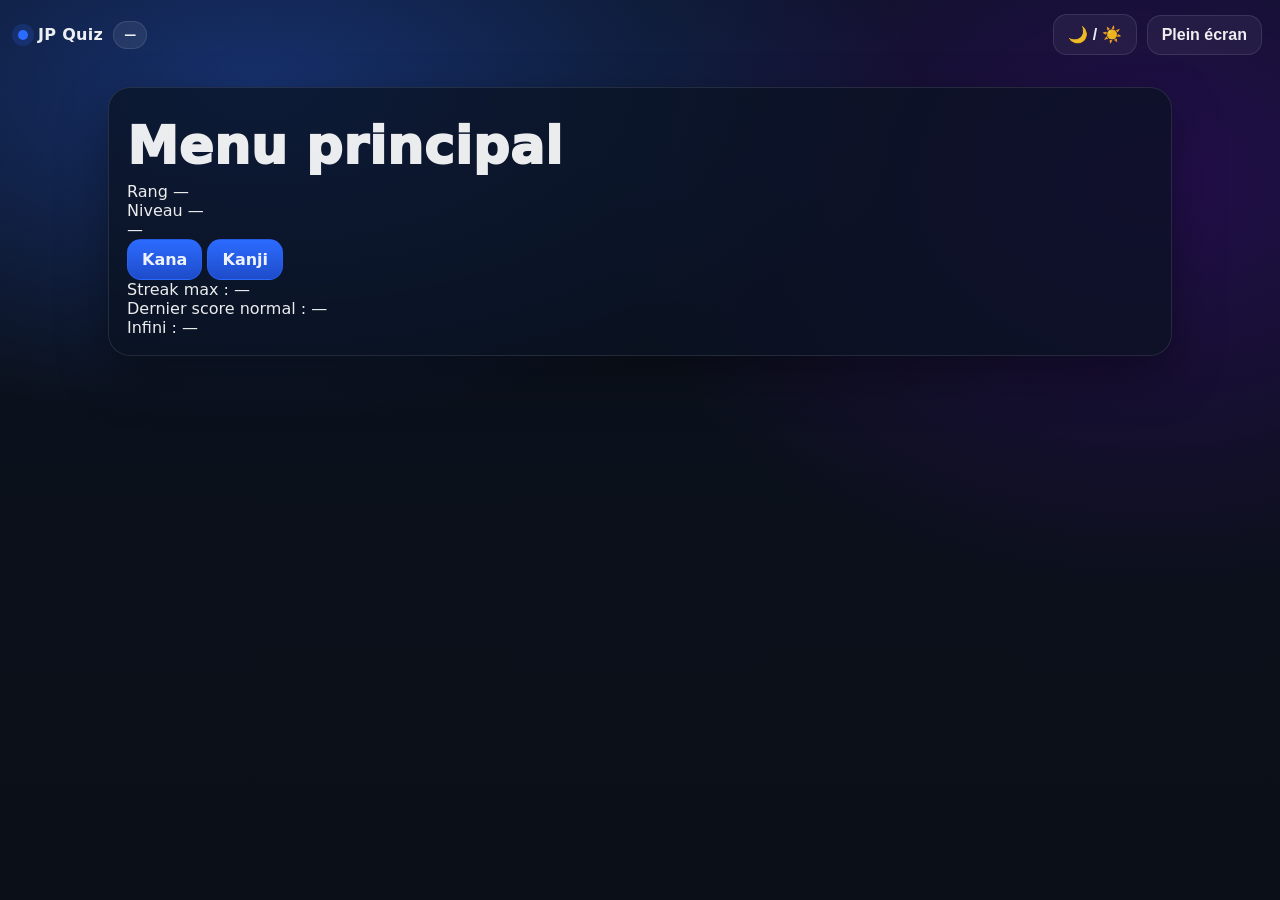
==== index.html @ 4b472050 "Update index.html" ====
<!DOCTYPE html>
<html lang="fr">
<head>

<meta charset="UTF-8">
<meta name="viewport" content="width=device-width, initial-scale=1.0, viewport-fit=cover">

<title>JP Quiz</title>

<link rel="stylesheet" href="./assets/style.css">

</head>

<body>

<header class="topbar">

<div class="brand">
<span class="dot"></span>
<span class="brand-title">JP Quiz</span>
<span id="rankChip" class="chip">—</span>
</div>

<div class="top-actions">
<button id="themeToggle" class="btn secondary">🌙 / ☀️</button>
<button id="fullscreenBtn" class="btn secondary">Plein écran</button>
</div>

</header>


<main class="container">

<section class="card">

<h1 class="title">Menu principal</h1>

<div class="progress-box">

<div id="rankLabel" class="rank-label">Rang —</div>

<div id="levelLabel" class="level-label">Niveau —</div>

<div class="progress-bar">
<div id="xpFill" class="progress-fill"></div>
</div>

<div id="xpText" class="xp-text">—</div>

</div>


<div class="menu-buttons">

<a class="btn primary big" href="./quiz.html?pack=kana">
Kana</a>

<a class="btn primary big" href="./quiz.html?pack=kanji">
Kanji</a>

</div>


<div class="stats">

<div id="bestStreak">Streak max : —</div>

<div id="lastNormal">Dernier score normal : —</div>

<div id="lastInfinite">Infini : —</div>

</div>

</section>

</main>


<script type="module">

import {
loadState,
applyTheme,
requestFullscreenToggle,
getLevelXpCap
} from "./assets/app.js"

import { KANJI } from "./assets/kanji.js"


const themeToggle = document.getElementById("themeToggle")
const fullscreenBtn = document.getElementById("fullscreenBtn")

const rankChip = document.getElementById("rankChip")

const rankLabel = document.getElementById("rankLabel")
const levelLabel = document.getElementById("levelLabel")

const xpFill = document.getElementById("xpFill")
const xpText = document.getElementById("xpText")

const bestStreak = document.getElementById("bestStreak")
const lastNormal = document.getElementById("lastNormal")
const lastInfinite = document.getElementById("lastInfinite")


let app = loadState()

applyTheme(app.ui?.theme ?? "dark")


function refreshUI(){

const progression = app.progression || {}

const rank = progression.currentRank || "E"
const level = progression.level || 1
const xp = progression.levelXp || 0

const cap = getLevelXpCap(rank, level, KANJI)

rankChip.textContent = `Rang ${rank}`

rankLabel.textContent = `Rang actuel : ${rank}`

levelLabel.textContent = `Niveau ${level}`

xpText.textContent = `${xp} / ${cap}`

const percent = cap > 0 ? Math.min(100,(xp/cap)*100) : 0

xpFill.style.width = percent + "%"

bestStreak.textContent =
`Streak max : ${progression.bestStreak ?? 0}`

lastNormal.textContent =
`Dernier score normal : ${app.last?.normalScore ?? "-"}`

lastInfinite.textContent =
`Infini (questions pour 100) : ${app.last?.infiniteQuestionsFor100 ?? "-"}`

}


themeToggle.addEventListener("click",()=>{

const state = loadState()

state.ui = state.ui || {theme:"dark"}

state.ui.theme =
state.ui.theme === "dark" ? "light" : "dark"

localStorage.setItem("jpquiz-state",JSON.stringify(state))

applyTheme(state.ui.theme)

})


fullscreenBtn.addEventListener("click",requestFullscreenToggle)


refreshUI()

</script>

</body>
</html>
---- assets/style.css ----
/* assets/style.css */

html,
body {
  max-width: 100%;
  overflow-x: hidden;
} 

romajiInput?.addEventListener("keydown", (e) => {
  capsIndicator.classList.toggle("on", e.getModifierState && e.getModifierState("CapsLock"));
});

*,
*::before,
*::after {
  box-sizing: border-box;
}
  
:root{
  --bg: #0b1220;
  --bg2: #0b0f17;
  --card: rgba(10, 18, 34, 0.72);
  --card2: rgba(12, 20, 38, 0.72);
  --border: rgba(255,255,255,0.10);
  --text: rgba(255,255,255,0.92);
  --muted: rgba(255,255,255,0.68);

  --primary: #2c6bff;
  --primary2: #1e4cc9;

  --good: #20c997;
  --bad: #ff4d4f;

  --shadow: 0 20px 50px rgba(0,0,0,0.35);
  --radius: 22px;
  --radius2: 14px;
  --font: ui-sans-serif, system-ui, -apple-system, Segoe UI, Roboto, Arial;
}

:root[data-theme="light"]{
  --bg: #edf3ff;
  --bg2:#f7faff;
  --card: rgba(255,255,255,0.80);
  --card2: rgba(255,255,255,0.70);
  --border: rgba(0,0,0,0.10);
  --text: rgba(0,0,0,0.88);
  --muted: rgba(0,0,0,0.62);

  --shadow: 0 18px 40px rgba(0,0,0,0.12);
}

*{ box-sizing:border-box; }
html,body{ height:100%; }
body{
  margin:0;
  font-family: var(--font);
  color: var(--text);
  background:
    radial-gradient(1200px 600px at 20% 10%, rgba(44,107,255,0.35), transparent 55%),
    radial-gradient(900px 700px at 90% 20%, rgba(128,0,255,0.20), transparent 60%),
    linear-gradient(180deg, var(--bg), var(--bg2));
}

/* Top bar */
.topbar{
  display:flex;
  align-items:center;
  justify-content:space-between;
  gap:12px;
  padding: 14px 18px;
}

.brand{
  display:flex;
  align-items:center;
  gap:10px;
}

.dot{
  width:10px; height:10px; border-radius:99px;
  background: var(--primary);
  box-shadow: 0 0 0 6px rgba(44,107,255,0.18);
}

.brand-title{
  font-weight:900;
  letter-spacing:0.3px;
}

.chip{
  font-size:12px;
  font-weight:800;
  padding: 6px 10px;
  border-radius: 999px;
  background: rgba(255,255,255,0.08);
  border: 1px solid var(--border);
}

/* Layout */
.container{
  max-width: 1100px;
  margin: 0 auto;
  padding: 18px;
}

.card{
  border: 1px solid var(--border);
  border-radius: var(--radius);
  background: var(--card);
  box-shadow: var(--shadow);
  padding: 18px;
}

.card.center{
  text-align:center;
  padding: 26px 22px;
}

.title{
  margin: 10px 0 6px;
  font-size: clamp(32px, 4vw, 54px);
  font-weight: 950;
  letter-spacing: 0.5px;
}

.sub{
  margin: 0 auto 16px;
  max-width: 820px;
  color: var(--muted);
  line-height:1.45;
}

.divider{
  height:1px;
  width:100%;
  background: var(--border);
  margin: 18px 0;
}

.grid2{
  display:grid;
  grid-template-columns: 1fr 1fr;
  gap: 14px;
}
@media (max-width: 860px){
  .grid2{ grid-template-columns: 1fr; }
}

/* Panels */
.panel{
  border: 1px solid var(--border);
  border-radius: var(--radius2);
  background: var(--card2);
  padding: 12px;
  text-align:left;
}
.panel-title{
  font-weight: 900;
  margin-bottom: 8px;
}
.panel-body{ color: var(--text); }
.kpi{
  display:flex;
  justify-content:space-between;
  align-items:center;
  padding: 6px 0;
  border-bottom: 1px dashed rgba(255,255,255,0.08);
}
:root[data-theme="light"] .kpi{
  border-bottom: 1px dashed rgba(0,0,0,0.10);
}
.kpi:last-child{ border-bottom:none; }
.kpi span{ color: var(--muted); font-weight:700; }
.kpi strong{ font-weight:950; }

/* Buttons */
.top-actions{
  display:flex;
  align-items:center;
  gap:10px;
  flex-wrap:wrap;
}

.actions{
  display:flex;
  justify-content:center;
  gap:12px;
  flex-wrap:wrap;
  margin-top: 10px;
}

.btn{
  border: 1px solid var(--border);
  background: rgba(255,255,255,0.06);
  color: var(--text);
  padding: 10px 14px;
  border-radius: 14px;
  cursor:pointer;
  font-weight: 900;
  text-decoration:none;
  display:inline-flex;
  align-items:center;
  justify-content:center;
  gap:10px;
  transition: transform .06s ease, background .15s ease, border-color .15s ease;
}

.btn:hover{ transform: translateY(-1px); }
.btn:active{ transform: translateY(0px); }
.btn:disabled{ opacity:.5; cursor:not-allowed; transform:none; }

.btn.primary{
  background: linear-gradient(180deg, var(--primary), var(--primary2));
  border-color: rgba(44,107,255,0.45);
}

.btn.secondary{
  background: rgba(255,255,255,0.05);
}

.btn.qcm-btn{
  width: 100%;
  min-height: 44px;
}

/* Quiz */
.card.quiz{
  padding: 18px;
}

.hud{
  display:flex;
  align-items:center;
  justify-content:space-between;
  gap: 12px;
  padding: 10px 12px;
  border-radius: 18px;
  border: 1px solid var(--border);
  background: rgba(255,255,255,0.05);
}

.hud-left{ display:flex; flex-direction:column; gap:4px; }
.hud-right{ display:flex; gap:10px; flex-wrap:wrap; justify-content:flex-end; }

.hud-score{ font-weight: 950; }
.hud-mini{ color: var(--muted); font-weight:800; font-size: 12px; }

.hud-xp, .hud-streak{
  padding: 7px 10px;
  border-radius: 999px;
  border: 1px solid var(--border);
  background: rgba(255,255,255,0.05);
  font-weight: 900;
  font-size: 12px;
}

.feedback{
  min-height: 24px;
  margin: 12px 0 8px;
  font-weight: 950;
  text-align:center;
}

.feedback.good{ color: var(--good); }
.feedback.bad{ color: var(--bad); }

.prompt{
  font-size: clamp(26px, 4vw, 44px);
  font-weight: 950;
  text-align:center;
  padding: 12px 8px;
  margin: 6px 0 12px;
}

.answer{
  display:flex;
  flex-direction:column;
  gap: 10px;
  align-items:center;
}

.input-row{
  display:flex;
  align-items:center;
  gap: 10px;
  width: min(720px, 96%);
}

input{
  width: 100%;
  padding: 12px 14px;
  border-radius: 14px;
  border: 1px solid var(--border);
  background: rgba(255,255,255,0.05);
  color: var(--text);
  font-weight: 900;
  outline:none;
}

input:focus{
  border-color: rgba(44,107,255,0.55);
  box-shadow: 0 0 0 4px rgba(44,107,255,0.16);
}

.caps{
  display:none;
  padding: 8px 10px;
  border-radius: 12px;
  border: 1px solid var(--border);
  background: rgba(255,255,255,0.05);
  font-weight: 950;
  font-size: 12px;
}
.caps.on{ display:inline-flex; }

.qcm{
  width: min(720px, 96%);
  display:grid;
  grid-template-columns: 1fr;
  gap: 10px;
}

.hint{
  color: var(--muted);
  font-weight: 800;
  font-size: 12px;
  text-align:center;
  margin-top: 2px;
}

.footer{
  margin-top: 14px;
  display:flex;
  justify-content:center;
  gap: 10px;
  flex-wrap:wrap;
}

#romajiInput {
  font-size: 16px;
  line-height: 1.2;
  width: 100%
  min-height: 48px;
}

input,
textarea,
select,
button {
  font-size: 16px;
}

html, body {
  overflow-x: hidden;
}

@media (max-width: 768px) {
  .topbar {
    flex-wrap: wrap;
    gap: 12px;
  }

  .top-actions {
    width: 100%;
    display: flex;
    gap: 10px;
    flex-wrap: wrap;
    justify-content: flex-end;
  }

  .top-actions .btn {
    flex: 1 1 auto;
    min-width: 120px;
  }

  .container {
    width: 100%;
    max-width: 100%;
    padding-left: 12px;
    padding-right: 12px;
  }

  .card {
    width: 100%;
    max-width: 100%;
    margin-left: auto;
    margin-right: auto;
  }
}
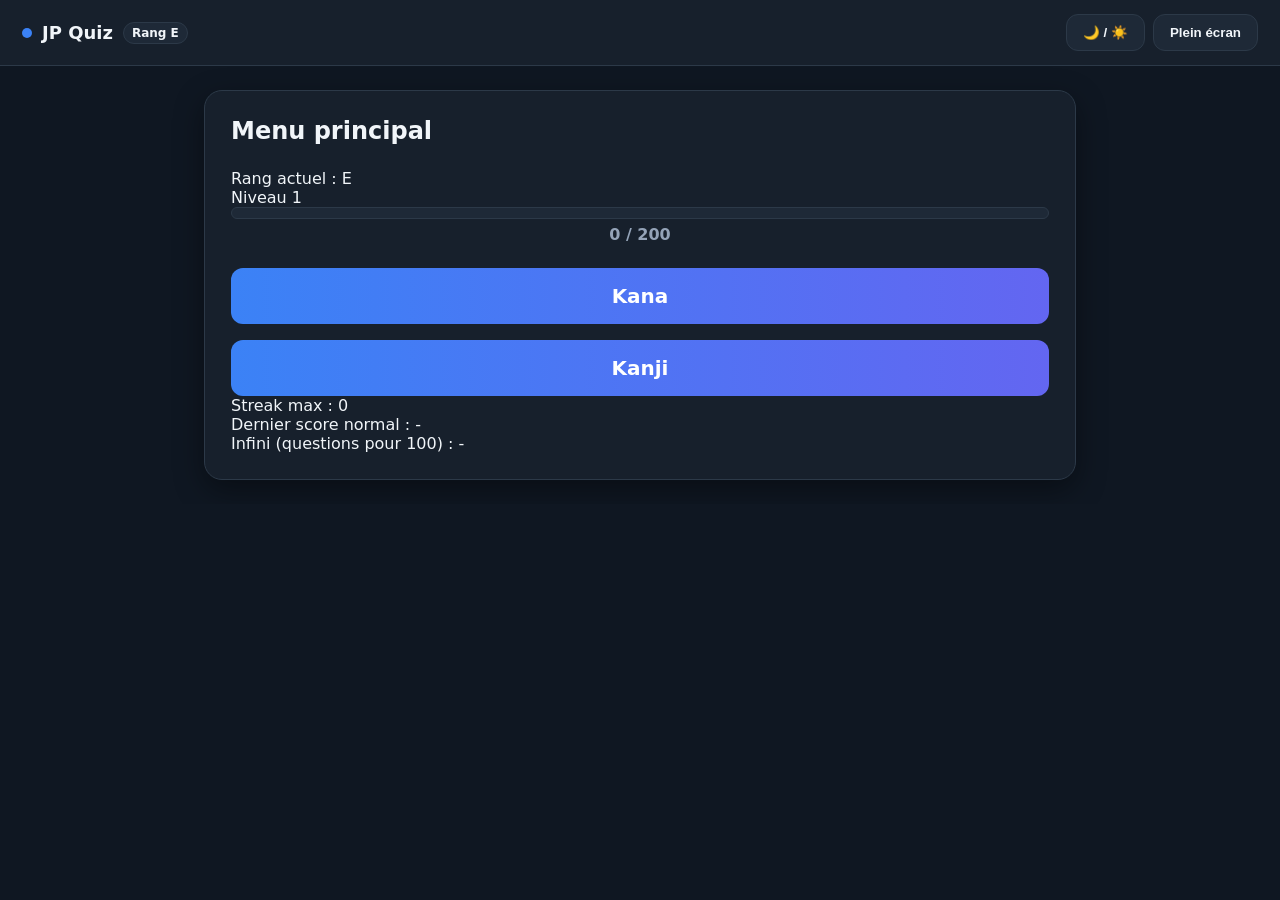
==== commit d343597c: "Update index.html" ====
--- a/index.html
+++ b/index.html
@@ -143,20 +143,13 @@
 }
 
 
-themeToggle.addEventListener("click",()=>{
-
-const state = loadState()
-
-state.ui = state.ui || {theme:"dark"}
-
-state.ui.theme =
-state.ui.theme === "dark" ? "light" : "dark"
-
-localStorage.setItem("jpquiz-state",JSON.stringify(state))
-
-applyTheme(state.ui.theme)
-
-})
+themeToggle?.addEventListener("click",()=>{
+  const state = loadState();
+  state.ui = state.ui || { theme: "dark" };
+  state.ui.theme = state.ui.theme === "dark" ? "light" : "dark";
+  saveState(state);
+  applyTheme(state.ui.theme)
+});
 
 
 fullscreenBtn.addEventListener("click",requestFullscreenToggle)
@@ -168,3 +161,4 @@
 
 </body>
 </html>
+
--- a/assets/style.css
+++ b/assets/style.css
@@ -1,389 +1,462 @@
-/* assets/style.css */
-
-html,
-body {
-  max-width: 100%;
-  overflow-x: hidden;
-} 
-
-romajiInput?.addEventListener("keydown", (e) => {
-  capsIndicator.classList.toggle("on", e.getModifierState && e.getModifierState("CapsLock"));
-});
+/* ===============================
+   RESET
+================================ */
 
 *,
 *::before,
-*::after {
-  box-sizing: border-box;
-}
-  
+*::after{
+box-sizing:border-box;
+margin:0;
+padding:0;
+}
+
+html,body{
+width:100%;
+max-width:100%;
+overflow-x:hidden;
+font-family:system-ui,-apple-system,Segoe UI,Roboto,Arial;
+background:var(--bg);
+color:var(--text);
+}
+
+
+/* ===============================
+   THEMES
+================================ */
+
 :root{
-  --bg: #0b1220;
-  --bg2: #0b0f17;
-  --card: rgba(10, 18, 34, 0.72);
-  --card2: rgba(12, 20, 38, 0.72);
-  --border: rgba(255,255,255,0.10);
-  --text: rgba(255,255,255,0.92);
-  --muted: rgba(255,255,255,0.68);
-
-  --primary: #2c6bff;
-  --primary2: #1e4cc9;
-
-  --good: #20c997;
-  --bad: #ff4d4f;
-
-  --shadow: 0 20px 50px rgba(0,0,0,0.35);
-  --radius: 22px;
-  --radius2: 14px;
-  --font: ui-sans-serif, system-ui, -apple-system, Segoe UI, Roboto, Arial;
+
+--bg:#0f1722;
+--card:#17202c;
+--card2:#1e2937;
+
+--text:#f1f5f9;
+--muted:#94a3b8;
+
+--border:#2c3948;
+
+--primary:#3b82f6;
+--primary2:#6366f1;
+
+--good:#22c55e;
+--bad:#ef4444;
+
+--shadow:0 10px 30px rgba(0,0,0,.4);
+
 }
 
 :root[data-theme="light"]{
-  --bg: #edf3ff;
-  --bg2:#f7faff;
-  --card: rgba(255,255,255,0.80);
-  --card2: rgba(255,255,255,0.70);
-  --border: rgba(0,0,0,0.10);
-  --text: rgba(0,0,0,0.88);
-  --muted: rgba(0,0,0,0.62);
-
-  --shadow: 0 18px 40px rgba(0,0,0,0.12);
-}
-
-*{ box-sizing:border-box; }
-html,body{ height:100%; }
-body{
-  margin:0;
-  font-family: var(--font);
-  color: var(--text);
-  background:
-    radial-gradient(1200px 600px at 20% 10%, rgba(44,107,255,0.35), transparent 55%),
-    radial-gradient(900px 700px at 90% 20%, rgba(128,0,255,0.20), transparent 60%),
-    linear-gradient(180deg, var(--bg), var(--bg2));
-}
-
-/* Top bar */
+
+--bg:#f5f7fb;
+--card:#ffffff;
+--card2:#f3f4f6;
+
+--text:#0f172a;
+--muted:#64748b;
+
+--border:#e2e8f0;
+
+--primary:#2563eb;
+--primary2:#6366f1;
+
+--shadow:0 8px 20px rgba(0,0,0,.08);
+
+}
+
+
+/* ===============================
+   LAYOUT
+================================ */
+
+.container{
+max-width:920px;
+margin:auto;
+padding:24px;
+}
+
+.card{
+background:var(--card);
+border:1px solid var(--border);
+border-radius:18px;
+box-shadow:var(--shadow);
+padding:26px;
+}
+
+
+/* ===============================
+   TOPBAR
+================================ */
+
 .topbar{
-  display:flex;
-  align-items:center;
-  justify-content:space-between;
-  gap:12px;
-  padding: 14px 18px;
+
+display:flex;
+justify-content:space-between;
+align-items:center;
+
+padding:14px 22px;
+
+border-bottom:1px solid var(--border);
+
+background:var(--card);
 }
 
 .brand{
-  display:flex;
-  align-items:center;
-  gap:10px;
+display:flex;
+align-items:center;
+gap:10px;
+font-weight:900;
+font-size:18px;
 }
 
 .dot{
-  width:10px; height:10px; border-radius:99px;
-  background: var(--primary);
-  box-shadow: 0 0 0 6px rgba(44,107,255,0.18);
+width:10px;
+height:10px;
+border-radius:50%;
+background:var(--primary);
 }
 
 .brand-title{
-  font-weight:900;
-  letter-spacing:0.3px;
+font-weight:900;
 }
 
 .chip{
-  font-size:12px;
-  font-weight:800;
-  padding: 6px 10px;
-  border-radius: 999px;
-  background: rgba(255,255,255,0.08);
-  border: 1px solid var(--border);
-}
-
-/* Layout */
+
+font-size:12px;
+font-weight:800;
+
+padding:3px 8px;
+
+border-radius:999px;
+
+background:var(--card2);
+border:1px solid var(--border);
+
+}
+
+.top-actions{
+display:flex;
+gap:8px;
+flex-wrap:wrap;
+}
+
+
+/* ===============================
+   BUTTONS
+================================ */
+
+.btn{
+
+border-radius:12px;
+padding:10px 16px;
+
+border:1px solid var(--border);
+
+cursor:pointer;
+
+font-weight:700;
+
+display:inline-flex;
+align-items:center;
+justify-content:center;
+
+text-decoration:none;
+
+transition:.15s;
+
+}
+
+.btn:hover{
+transform:translateY(-1px);
+}
+
+.btn.primary{
+
+background:linear-gradient(90deg,var(--primary),var(--primary2));
+color:white;
+border:none;
+
+}
+
+.btn.secondary{
+
+background:var(--card2);
+color:var(--text);
+
+}
+
+.btn.big{
+
+font-size:20px;
+padding:16px 24px;
+
+}
+
+
+/* ===============================
+   QUIZ
+================================ */
+
+.prompt{
+
+font-size:54px;
+font-weight:900;
+
+text-align:center;
+
+margin:30px 0;
+
+}
+
+.hint{
+
+text-align:center;
+color:var(--muted);
+
+margin-top:6px;
+
+}
+
+
+/* ===============================
+   INPUT
+================================ */
+
+.input-row{
+
+display:flex;
+justify-content:center;
+align-items:center;
+gap:10px;
+
+margin-top:16px;
+
+}
+
+input{
+
+font-size:16px; /* important pour iPhone */
+
+border-radius:10px;
+
+border:1px solid var(--border);
+
+padding:12px 14px;
+
+background:var(--card2);
+
+color:var(--text);
+
+outline:none;
+
+min-width:220px;
+
+}
+
+#romajiInput{
+
+font-size:16px;
+min-height:48px;
+
+}
+
+
+/* ===============================
+   CAPS INDICATOR
+================================ */
+
+.caps{
+
+font-size:12px;
+font-weight:900;
+
+color:var(--muted);
+
+opacity:.3;
+
+}
+
+.caps.on{
+opacity:1;
+color:var(--bad);
+}
+
+
+/* ===============================
+   QCM
+================================ */
+
+.qcm{
+
+display:grid;
+
+grid-template-columns:repeat(auto-fit,minmax(120px,1fr));
+
+gap:10px;
+
+margin-top:20px;
+
+}
+
+.qcm-btn{
+
+padding:14px;
+font-size:16px;
+
+}
+
+
+/* ===============================
+   FEEDBACK
+================================ */
+
+.feedback{
+
+text-align:center;
+font-weight:900;
+
+margin-top:14px;
+min-height:24px;
+
+}
+
+.feedback.good{
+color:var(--good);
+}
+
+.feedback.bad{
+color:var(--bad);
+}
+
+
+/* ===============================
+   HUD
+================================ */
+
+.hud{
+
+display:flex;
+justify-content:space-between;
+align-items:center;
+
+margin-bottom:10px;
+
+font-weight:700;
+
+}
+
+.hud-mini{
+
+font-size:12px;
+color:var(--muted);
+
+}
+
+.hud-xp{
+color:var(--primary);
+}
+
+.hud-streak{
+color:orange;
+}
+
+
+/* ===============================
+   PROGRESS BAR
+================================ */
+
+.progress-box{
+
+margin:24px 0;
+
+}
+
+.progress-bar{
+
+height:12px;
+
+border-radius:999px;
+
+background:var(--card2);
+
+border:1px solid var(--border);
+
+overflow:hidden;
+
+}
+
+.progress-fill{
+
+height:100%;
+
+width:0%;
+
+background:linear-gradient(90deg,var(--primary),var(--primary2));
+
+transition:.25s;
+
+}
+
+.xp-text{
+
+margin-top:6px;
+text-align:center;
+
+font-weight:700;
+
+color:var(--muted);
+
+}
+
+
+/* ===============================
+   MENU
+================================ */
+
+.menu-buttons{
+
+display:flex;
+flex-direction:column;
+
+gap:16px;
+
+margin-top:24px;
+
+}
+
+
+/* ===============================
+   FOOTER
+================================ */
+
+.footer{
+
+display:flex;
+justify-content:center;
+gap:10px;
+
+margin-top:20px;
+
+flex-wrap:wrap;
+
+}
+
+
+/* ===============================
+   MOBILE
+================================ */
+
+@media (max-width:768px){
+
 .container{
-  max-width: 1100px;
-  margin: 0 auto;
-  padding: 18px;
+padding:16px;
+}
+
+.prompt{
+font-size:42px;
 }
 
 .card{
-  border: 1px solid var(--border);
-  border-radius: var(--radius);
-  background: var(--card);
-  box-shadow: var(--shadow);
-  padding: 18px;
-}
-
-.card.center{
-  text-align:center;
-  padding: 26px 22px;
-}
-
-.title{
-  margin: 10px 0 6px;
-  font-size: clamp(32px, 4vw, 54px);
-  font-weight: 950;
-  letter-spacing: 0.5px;
-}
-
-.sub{
-  margin: 0 auto 16px;
-  max-width: 820px;
-  color: var(--muted);
-  line-height:1.45;
-}
-
-.divider{
-  height:1px;
-  width:100%;
-  background: var(--border);
-  margin: 18px 0;
-}
-
-.grid2{
-  display:grid;
-  grid-template-columns: 1fr 1fr;
-  gap: 14px;
-}
-@media (max-width: 860px){
-  .grid2{ grid-template-columns: 1fr; }
-}
-
-/* Panels */
-.panel{
-  border: 1px solid var(--border);
-  border-radius: var(--radius2);
-  background: var(--card2);
-  padding: 12px;
-  text-align:left;
-}
-.panel-title{
-  font-weight: 900;
-  margin-bottom: 8px;
-}
-.panel-body{ color: var(--text); }
-.kpi{
-  display:flex;
-  justify-content:space-between;
-  align-items:center;
-  padding: 6px 0;
-  border-bottom: 1px dashed rgba(255,255,255,0.08);
-}
-:root[data-theme="light"] .kpi{
-  border-bottom: 1px dashed rgba(0,0,0,0.10);
-}
-.kpi:last-child{ border-bottom:none; }
-.kpi span{ color: var(--muted); font-weight:700; }
-.kpi strong{ font-weight:950; }
-
-/* Buttons */
-.top-actions{
-  display:flex;
-  align-items:center;
-  gap:10px;
-  flex-wrap:wrap;
-}
-
-.actions{
-  display:flex;
-  justify-content:center;
-  gap:12px;
-  flex-wrap:wrap;
-  margin-top: 10px;
-}
-
-.btn{
-  border: 1px solid var(--border);
-  background: rgba(255,255,255,0.06);
-  color: var(--text);
-  padding: 10px 14px;
-  border-radius: 14px;
-  cursor:pointer;
-  font-weight: 900;
-  text-decoration:none;
-  display:inline-flex;
-  align-items:center;
-  justify-content:center;
-  gap:10px;
-  transition: transform .06s ease, background .15s ease, border-color .15s ease;
-}
-
-.btn:hover{ transform: translateY(-1px); }
-.btn:active{ transform: translateY(0px); }
-.btn:disabled{ opacity:.5; cursor:not-allowed; transform:none; }
-
-.btn.primary{
-  background: linear-gradient(180deg, var(--primary), var(--primary2));
-  border-color: rgba(44,107,255,0.45);
-}
-
-.btn.secondary{
-  background: rgba(255,255,255,0.05);
-}
-
-.btn.qcm-btn{
-  width: 100%;
-  min-height: 44px;
-}
-
-/* Quiz */
-.card.quiz{
-  padding: 18px;
-}
-
-.hud{
-  display:flex;
-  align-items:center;
-  justify-content:space-between;
-  gap: 12px;
-  padding: 10px 12px;
-  border-radius: 18px;
-  border: 1px solid var(--border);
-  background: rgba(255,255,255,0.05);
-}
-
-.hud-left{ display:flex; flex-direction:column; gap:4px; }
-.hud-right{ display:flex; gap:10px; flex-wrap:wrap; justify-content:flex-end; }
-
-.hud-score{ font-weight: 950; }
-.hud-mini{ color: var(--muted); font-weight:800; font-size: 12px; }
-
-.hud-xp, .hud-streak{
-  padding: 7px 10px;
-  border-radius: 999px;
-  border: 1px solid var(--border);
-  background: rgba(255,255,255,0.05);
-  font-weight: 900;
-  font-size: 12px;
-}
-
-.feedback{
-  min-height: 24px;
-  margin: 12px 0 8px;
-  font-weight: 950;
-  text-align:center;
-}
-
-.feedback.good{ color: var(--good); }
-.feedback.bad{ color: var(--bad); }
-
-.prompt{
-  font-size: clamp(26px, 4vw, 44px);
-  font-weight: 950;
-  text-align:center;
-  padding: 12px 8px;
-  margin: 6px 0 12px;
-}
-
-.answer{
-  display:flex;
-  flex-direction:column;
-  gap: 10px;
-  align-items:center;
-}
-
-.input-row{
-  display:flex;
-  align-items:center;
-  gap: 10px;
-  width: min(720px, 96%);
-}
-
-input{
-  width: 100%;
-  padding: 12px 14px;
-  border-radius: 14px;
-  border: 1px solid var(--border);
-  background: rgba(255,255,255,0.05);
-  color: var(--text);
-  font-weight: 900;
-  outline:none;
-}
-
-input:focus{
-  border-color: rgba(44,107,255,0.55);
-  box-shadow: 0 0 0 4px rgba(44,107,255,0.16);
-}
-
-.caps{
-  display:none;
-  padding: 8px 10px;
-  border-radius: 12px;
-  border: 1px solid var(--border);
-  background: rgba(255,255,255,0.05);
-  font-weight: 950;
-  font-size: 12px;
-}
-.caps.on{ display:inline-flex; }
-
-.qcm{
-  width: min(720px, 96%);
-  display:grid;
-  grid-template-columns: 1fr;
-  gap: 10px;
-}
-
-.hint{
-  color: var(--muted);
-  font-weight: 800;
-  font-size: 12px;
-  text-align:center;
-  margin-top: 2px;
-}
-
-.footer{
-  margin-top: 14px;
-  display:flex;
-  justify-content:center;
-  gap: 10px;
-  flex-wrap:wrap;
-}
-
-#romajiInput {
-  font-size: 16px;
-  line-height: 1.2;
-  width: 100%
-  min-height: 48px;
-}
-
-input,
-textarea,
-select,
-button {
-  font-size: 16px;
-}
-
-html, body {
-  overflow-x: hidden;
-}
-
-@media (max-width: 768px) {
-  .topbar {
-    flex-wrap: wrap;
-    gap: 12px;
-  }
-
-  .top-actions {
-    width: 100%;
-    display: flex;
-    gap: 10px;
-    flex-wrap: wrap;
-    justify-content: flex-end;
-  }
-
-  .top-actions .btn {
-    flex: 1 1 auto;
-    min-width: 120px;
-  }
-
-  .container {
-    width: 100%;
-    max-width: 100%;
-    padding-left: 12px;
-    padding-right: 12px;
-  }
-
-  .card {
-    width: 100%;
-    max-width: 100%;
-    margin-left: auto;
-    margin-right: auto;
-  }
-}
+padding:20px;
+}
+
+}
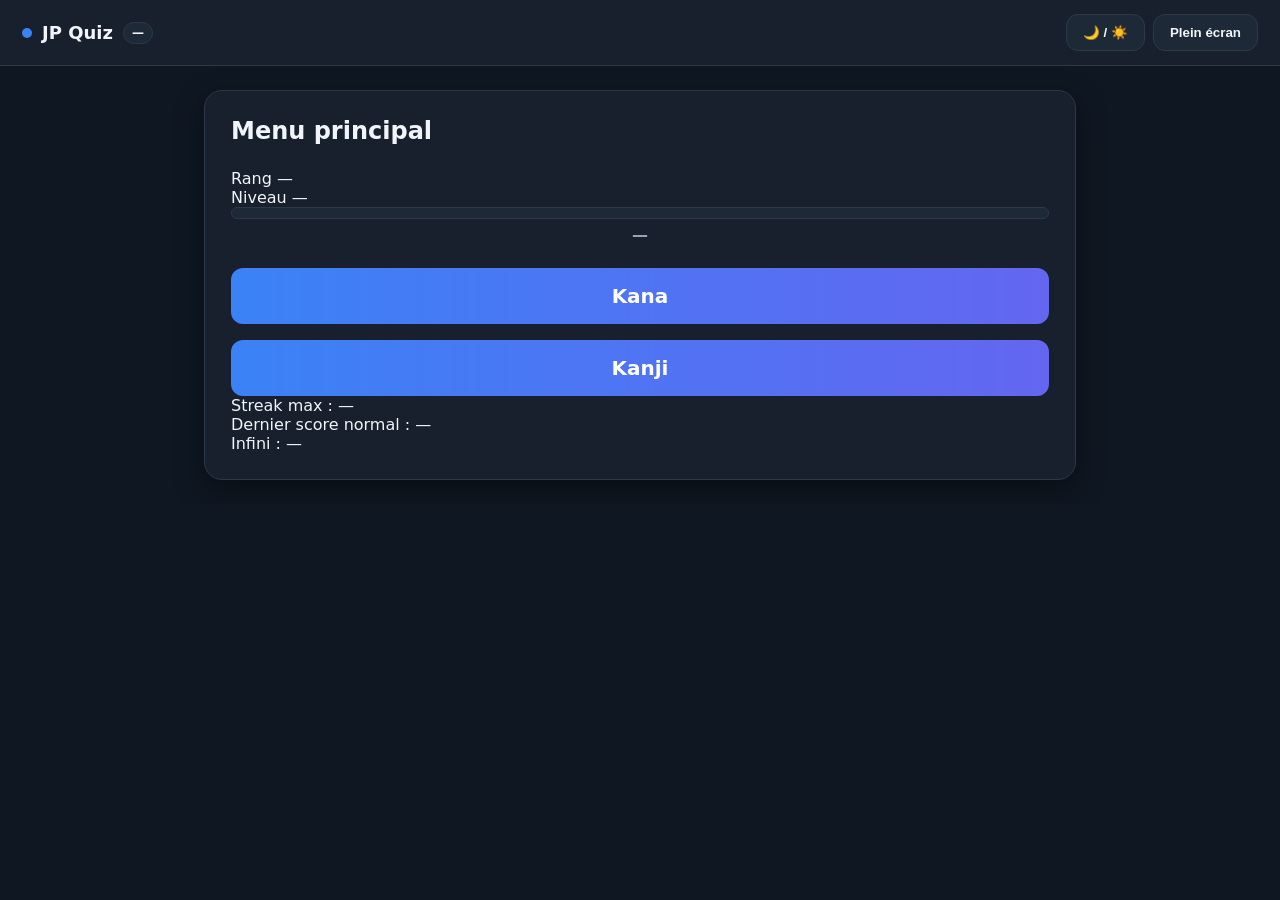
==== commit e4c2df11: "Update index.html" ====
--- a/index.html
+++ b/index.html
@@ -87,6 +87,13 @@
 
 import { KANJI } from "./assets/kanji.js"
 
+  import {
+    loadState,
+    saveState,
+    applyTheme,
+    requestFullscreenToggle,
+    getLevelXpCap
+  } from "./assets/app.js";
 
 const themeToggle = document.getElementById("themeToggle")
 const fullscreenBtn = document.getElementById("fullscreenBtn")
@@ -145,10 +152,14 @@
 
 themeToggle?.addEventListener("click",()=>{
   const state = loadState();
+  
   state.ui = state.ui || { theme: "dark" };
   state.ui.theme = state.ui.theme === "dark" ? "light" : "dark";
+  
   saveState(state);
-  applyTheme(state.ui.theme)
+  applyTheme(state.ui.theme);
+
+  app = state;
 });
 
 
@@ -162,3 +173,4 @@
 </body>
 </html>
 
+
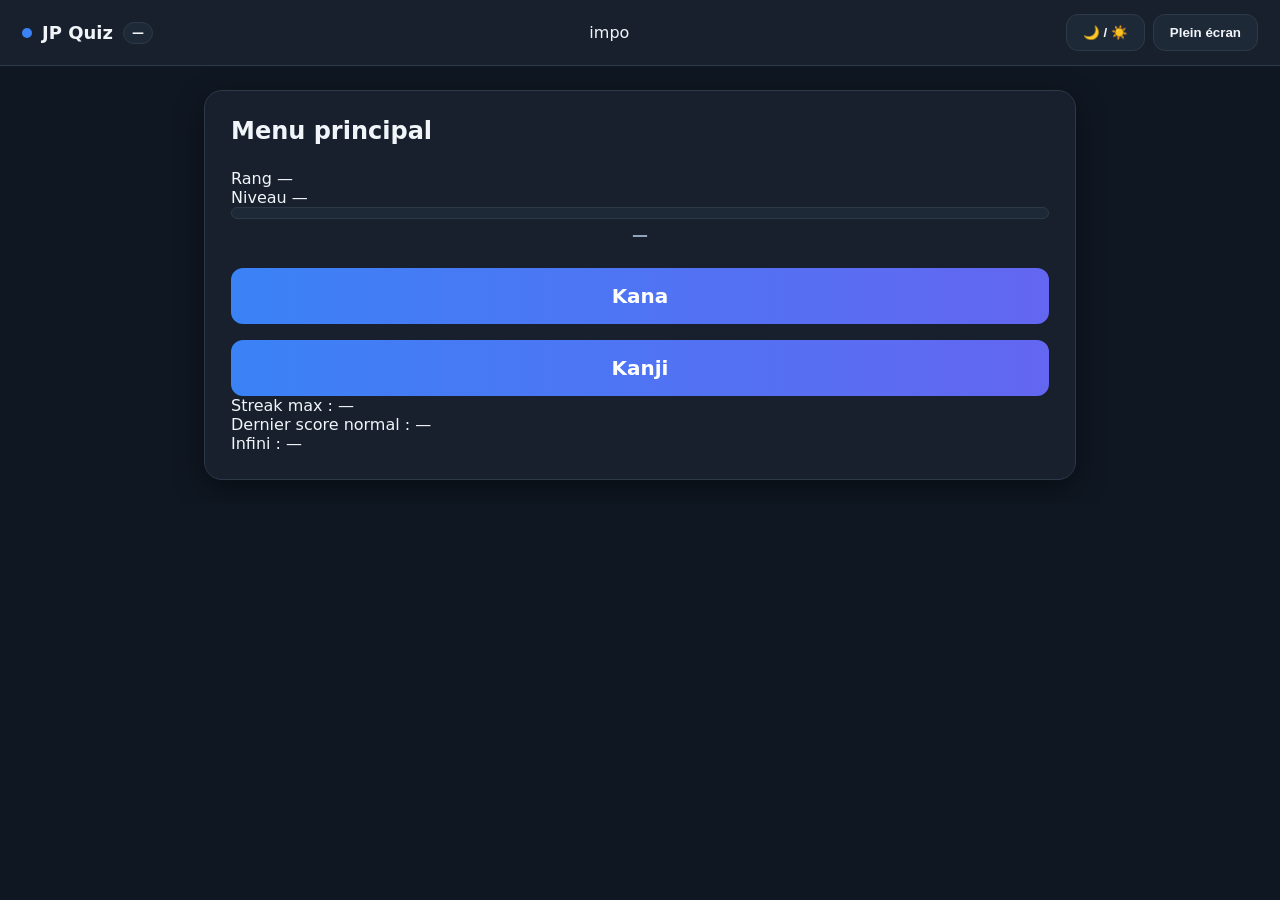
==== commit 43122c20: "Update index.html" ====
--- a/index.html
+++ b/index.html
@@ -20,7 +20,7 @@
 <span class="brand-title">JP Quiz</span>
 <span id="rankChip" class="chip">—</span>
 </div>
-
+impo
 <div class="top-actions">
 <button id="themeToggle" class="btn secondary">🌙 / ☀️</button>
 <button id="fullscreenBtn" class="btn secondary">Plein écran</button>
@@ -95,6 +95,23 @@
     getLevelXpCap
   } from "./assets/app.js";
 
+const themeToggle = document.getElementById("themeToggle");
+
+  let app = loadstate();
+  applyTheme(app.ui?.theme ?? "dark");
+
+themeToggle?.addEventListener("click", () => {
+  const state = loadState();
+  state.ui = state.ui || { theme: "dark" };
+  state.ui.theme =
+    state.ui.theme === "dark"
+      ? "light"
+      : "dark";
+  saveState(state);
+  applyTheme(state.ui.theme);
+  app = state;
+});
+  
 const themeToggle = document.getElementById("themeToggle")
 const fullscreenBtn = document.getElementById("fullscreenBtn")
 
@@ -150,12 +167,12 @@
 }
 
 
-themeToggle?.addEventListener("click",()=>{
+themeToggle?.addEventListener("click", () => {
   const state = loadState();
-  
+
   state.ui = state.ui || { theme: "dark" };
   state.ui.theme = state.ui.theme === "dark" ? "light" : "dark";
-  
+
   saveState(state);
   applyTheme(state.ui.theme);
 
@@ -174,3 +191,5 @@
 </html>
 
 
+
+
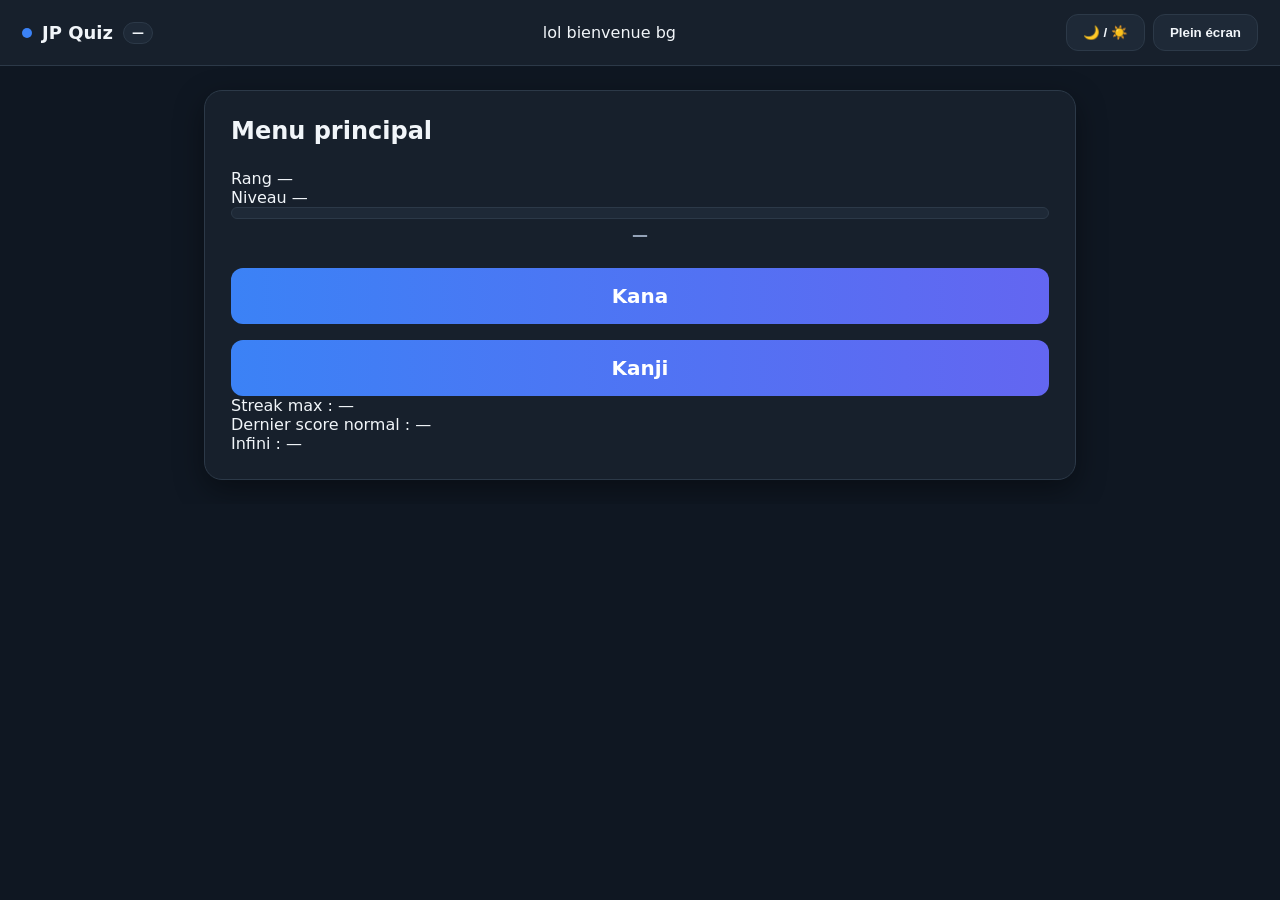
==== commit b08eedf1: "Update index.html" ====
--- a/index.html
+++ b/index.html
@@ -20,7 +20,7 @@
 <span class="brand-title">JP Quiz</span>
 <span id="rankChip" class="chip">—</span>
 </div>
-impo
+lol bienvenue bg
 <div class="top-actions">
 <button id="themeToggle" class="btn secondary">🌙 / ☀️</button>
 <button id="fullscreenBtn" class="btn secondary">Plein écran</button>
@@ -193,3 +193,4 @@
 
 
 
+
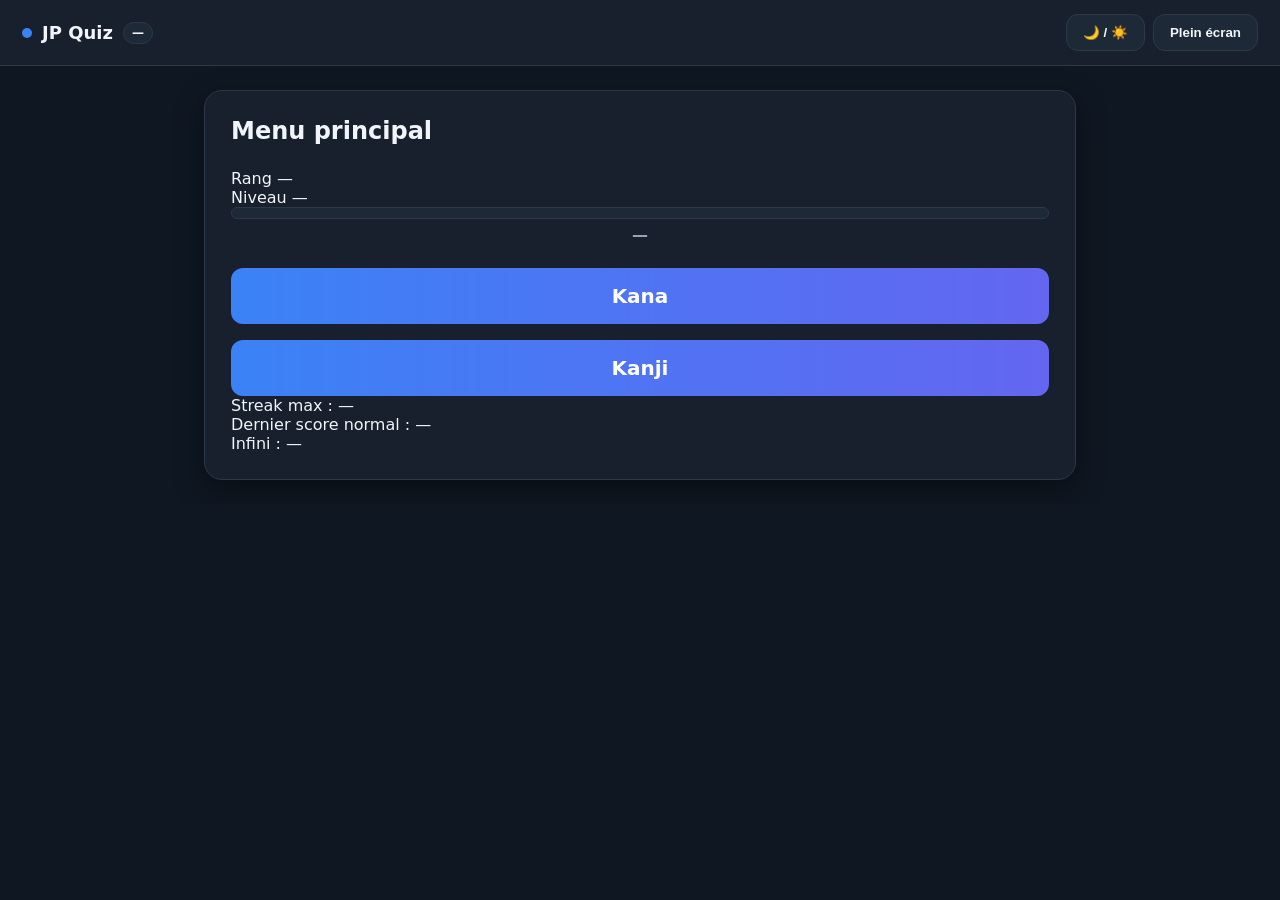
==== commit 8ec08d03: "Update index.html" ====
--- a/index.html
+++ b/index.html
@@ -20,7 +20,6 @@
 <span class="brand-title">JP Quiz</span>
 <span id="rankChip" class="chip">—</span>
 </div>
-lol bienvenue bg
 <div class="top-actions">
 <button id="themeToggle" class="btn secondary">🌙 / ☀️</button>
 <button id="fullscreenBtn" class="btn secondary">Plein écran</button>
@@ -194,3 +193,4 @@
 
 
 
+
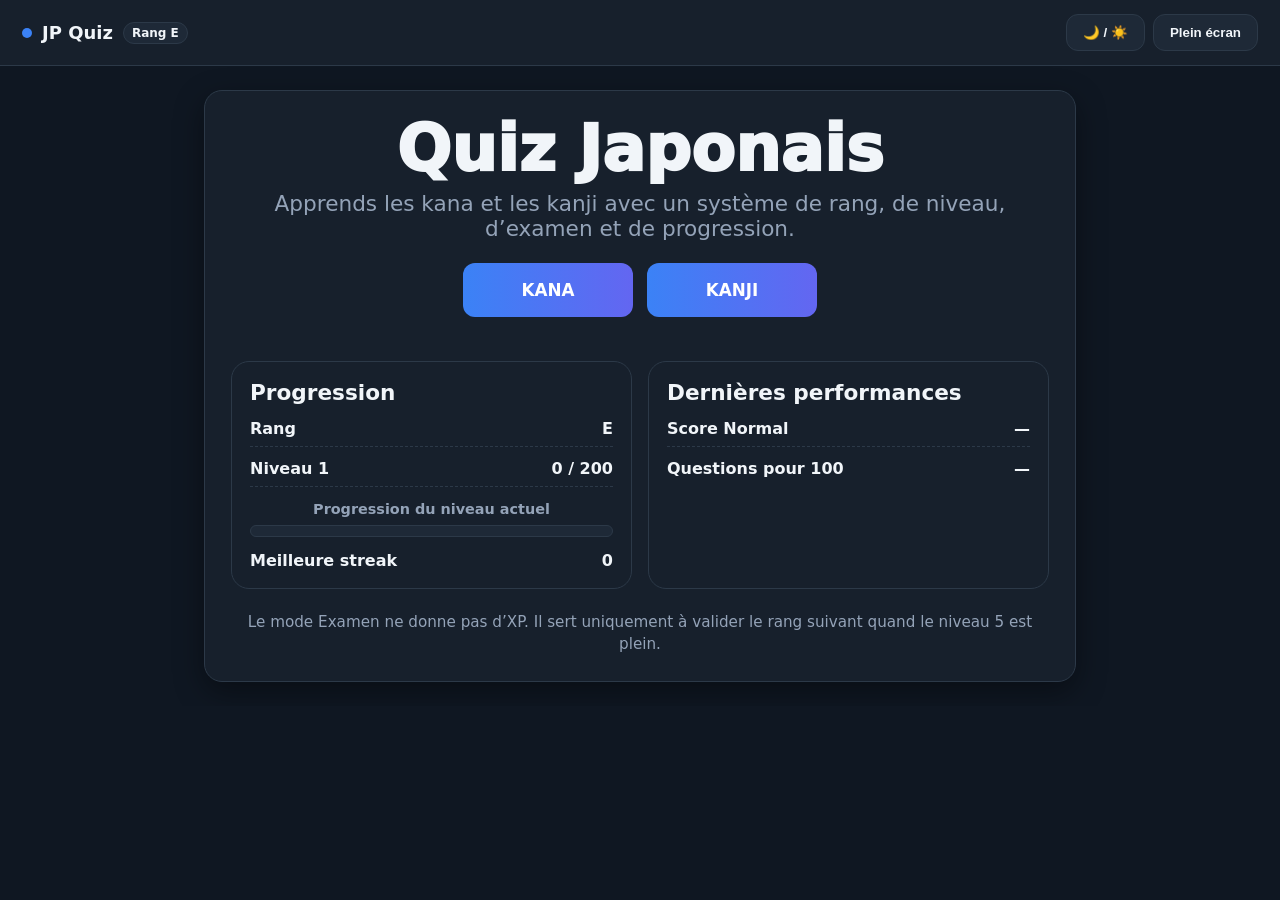
==== commit f62d4c24: "Update index.html" ====
--- a/index.html
+++ b/index.html
@@ -1,196 +1,350 @@
 <!DOCTYPE html>
 <html lang="fr">
 <head>
-
-<meta charset="UTF-8">
-<meta name="viewport" content="width=device-width, initial-scale=1.0, viewport-fit=cover">
-
-<title>JP Quiz</title>
-
-<link rel="stylesheet" href="./assets/style.css">
-
+  <meta charset="UTF-8" />
+  <meta name="viewport" content="width=device-width, initial-scale=1.0, viewport-fit=cover" />
+  <title>JP Quiz</title>
+  <link rel="stylesheet" href="./assets/style.css" />
+  <style>
+    .home-card {
+      display: flex;
+      flex-direction: column;
+      gap: 22px;
+    }
+
+    .home-hero {
+      text-align: center;
+      display: flex;
+      flex-direction: column;
+      gap: 10px;
+    }
+
+    .home-hero .title {
+      font-size: clamp(2.2rem, 5vw, 4rem);
+      font-weight: 1000;
+      line-height: 1;
+    }
+
+    .home-hero .sub {
+      color: var(--muted);
+      font-size: clamp(1rem, 2.2vw, 1.35rem);
+    }
+
+    .home-actions {
+      display: flex;
+      justify-content: center;
+      gap: 14px;
+      flex-wrap: wrap;
+    }
+
+    .home-actions .btn {
+      min-width: 170px;
+      min-height: 54px;
+      font-size: 1.05rem;
+    }
+
+    .grid2 {
+      display: grid;
+      grid-template-columns: 1fr 1fr;
+      gap: 16px;
+    }
+
+    .panel {
+      background: var(--card);
+      border: 1px solid var(--border);
+      border-radius: 18px;
+      padding: 18px;
+    }
+
+    .panel-title {
+      font-size: 1.35rem;
+      font-weight: 900;
+      margin-bottom: 14px;
+    }
+
+    .panel-body {
+      display: flex;
+      flex-direction: column;
+      gap: 12px;
+    }
+
+    .kpi {
+      display: flex;
+      justify-content: space-between;
+      align-items: center;
+      gap: 12px;
+      padding-bottom: 8px;
+      border-bottom: 1px dashed var(--border);
+    }
+
+    .kpi:last-child {
+      border-bottom: none;
+      padding-bottom: 0;
+    }
+
+    .kpi span {
+      color: var(--text);
+      font-weight: 700;
+    }
+
+    .kpi strong {
+      color: var(--text);
+      font-weight: 900;
+    }
+
+    .level-progress {
+      display: flex;
+      flex-direction: column;
+      gap: 8px;
+      margin-top: 2px;
+      margin-bottom: 2px;
+    }
+
+    .level-progress-text {
+      text-align: center;
+      font-size: 0.9rem;
+      color: var(--muted);
+      font-weight: 800;
+    }
+
+    .level-progress-bar {
+      width: 100%;
+      height: 12px;
+      border-radius: 999px;
+      border: 1px solid var(--border);
+      background: var(--card2);
+      overflow: hidden;
+    }
+
+    .level-progress-fill {
+      width: 0%;
+      height: 100%;
+      border-radius: 999px;
+      background: linear-gradient(90deg, var(--primary), var(--primary2));
+      transition: width 0.25s ease;
+    }
+
+    .home-note {
+      text-align: center;
+      color: var(--muted);
+      font-size: 0.95rem;
+      line-height: 1.45;
+    }
+
+    @media (max-width: 840px) {
+      .grid2 {
+        grid-template-columns: 1fr;
+      }
+    }
+  </style>
 </head>
-
 <body>
 
-<header class="topbar">
-
-<div class="brand">
-<span class="dot"></span>
-<span class="brand-title">JP Quiz</span>
-<span id="rankChip" class="chip">—</span>
-</div>
-<div class="top-actions">
-<button id="themeToggle" class="btn secondary">🌙 / ☀️</button>
-<button id="fullscreenBtn" class="btn secondary">Plein écran</button>
-</div>
-
-</header>
-
-
-<main class="container">
-
-<section class="card">
-
-<h1 class="title">Menu principal</h1>
-
-<div class="progress-box">
-
-<div id="rankLabel" class="rank-label">Rang —</div>
-
-<div id="levelLabel" class="level-label">Niveau —</div>
-
-<div class="progress-bar">
-<div id="xpFill" class="progress-fill"></div>
-</div>
-
-<div id="xpText" class="xp-text">—</div>
-
-</div>
-
-
-<div class="menu-buttons">
-
-<a class="btn primary big" href="./quiz.html?pack=kana">
-Kana</a>
-
-<a class="btn primary big" href="./quiz.html?pack=kanji">
-Kanji</a>
-
-</div>
-
-
-<div class="stats">
-
-<div id="bestStreak">Streak max : —</div>
-
-<div id="lastNormal">Dernier score normal : —</div>
-
-<div id="lastInfinite">Infini : —</div>
-
-</div>
-
-</section>
-
-</main>
-
-
-<script type="module">
-
-import {
-loadState,
-applyTheme,
-requestFullscreenToggle,
-getLevelXpCap
-} from "./assets/app.js"
-
-import { KANJI } from "./assets/kanji.js"
-
-  import {
-    loadState,
-    saveState,
-    applyTheme,
-    requestFullscreenToggle,
-    getLevelXpCap
-  } from "./assets/app.js";
-
-const themeToggle = document.getElementById("themeToggle");
-
-  let app = loadstate();
-  applyTheme(app.ui?.theme ?? "dark");
-
-themeToggle?.addEventListener("click", () => {
-  const state = loadState();
-  state.ui = state.ui || { theme: "dark" };
-  state.ui.theme =
-    state.ui.theme === "dark"
-      ? "light"
-      : "dark";
-  saveState(state);
-  applyTheme(state.ui.theme);
-  app = state;
-});
-  
-const themeToggle = document.getElementById("themeToggle")
-const fullscreenBtn = document.getElementById("fullscreenBtn")
-
-const rankChip = document.getElementById("rankChip")
-
-const rankLabel = document.getElementById("rankLabel")
-const levelLabel = document.getElementById("levelLabel")
-
-const xpFill = document.getElementById("xpFill")
-const xpText = document.getElementById("xpText")
-
-const bestStreak = document.getElementById("bestStreak")
-const lastNormal = document.getElementById("lastNormal")
-const lastInfinite = document.getElementById("lastInfinite")
-
-
-let app = loadState()
-
-applyTheme(app.ui?.theme ?? "dark")
-
-
-function refreshUI(){
-
-const progression = app.progression || {}
-
-const rank = progression.currentRank || "E"
-const level = progression.level || 1
-const xp = progression.levelXp || 0
-
-const cap = getLevelXpCap(rank, level, KANJI)
-
-rankChip.textContent = `Rang ${rank}`
-
-rankLabel.textContent = `Rang actuel : ${rank}`
-
-levelLabel.textContent = `Niveau ${level}`
-
-xpText.textContent = `${xp} / ${cap}`
-
-const percent = cap > 0 ? Math.min(100,(xp/cap)*100) : 0
-
-xpFill.style.width = percent + "%"
-
-bestStreak.textContent =
-`Streak max : ${progression.bestStreak ?? 0}`
-
-lastNormal.textContent =
-`Dernier score normal : ${app.last?.normalScore ?? "-"}`
-
-lastInfinite.textContent =
-`Infini (questions pour 100) : ${app.last?.infiniteQuestionsFor100 ?? "-"}`
-
-}
-
-
-themeToggle?.addEventListener("click", () => {
-  const state = loadState();
-
-  state.ui = state.ui || { theme: "dark" };
-  state.ui.theme = state.ui.theme === "dark" ? "light" : "dark";
-
-  saveState(state);
-  applyTheme(state.ui.theme);
-
-  app = state;
-});
-
-
-fullscreenBtn.addEventListener("click",requestFullscreenToggle)
-
-
-refreshUI()
-
-</script>
-
+  <header class="topbar">
+    <div class="brand">
+      <span class="dot"></span>
+      <span class="brand-title">JP Quiz</span>
+      <span id="rankChip" class="chip">Rang —</span>
+    </div>
+
+    <div class="top-actions">
+      <button id="themeToggle" class="btn secondary" type="button">🌙 / ☀️</button>
+      <button id="fullscreenBtn" class="btn secondary" type="button">Plein écran</button>
+    </div>
+  </header>
+
+  <main class="container">
+    <section class="card home-card">
+
+      <div class="home-hero">
+        <h1 class="title">Quiz Japonais</h1>
+        <p class="sub">
+          Apprends les kana et les kanji avec un système de rang, de niveau, d’examen et de progression.
+        </p>
+      </div>
+
+      <div class="home-actions">
+        <a class="btn primary" href="./quiz.html?pack=kana">KANA</a>
+        <a class="btn primary" href="./quiz.html?pack=kanji">KANJI</a>
+      </div>
+
+      <div class="divider"></div>
+
+      <div class="grid2">
+        <div class="panel">
+          <div class="panel-title">Progression</div>
+          <div class="panel-body">
+
+            <div class="kpi">
+              <span>Rang</span>
+              <strong id="rank">—</strong>
+            </div>
+
+            <div class="kpi">
+              <span id="levelLabel">Niveau</span>
+              <strong id="levelValue">—</strong>
+            </div>
+
+            <div class="level-progress">
+              <div id="levelProgressText" class="level-progress-text">—</div>
+              <div class="level-progress-bar">
+                <div id="levelProgressFill" class="level-progress-fill"></div>
+              </div>
+            </div>
+
+            <div class="kpi">
+              <span>Meilleure streak</span>
+              <strong id="bestStreak">—</strong>
+            </div>
+
+          </div>
+        </div>
+
+        <div class="panel">
+          <div class="panel-title">Dernières performances</div>
+          <div class="panel-body">
+
+            <div class="kpi">
+              <span>Score Normal</span>
+              <strong id="lastNormal">—</strong>
+            </div>
+
+            <div class="kpi">
+              <span>Questions pour 100</span>
+              <strong id="lastInfinite">—</strong>
+            </div>
+
+          </div>
+        </div>
+      </div>
+
+      <p class="home-note">
+        Le mode Examen ne donne pas d’XP. Il sert uniquement à valider le rang suivant quand le niveau 5 est plein.
+      </p>
+
+    </section>
+  </main>
+
+  <script type="module">
+    import {
+      loadState,
+      saveState,
+      applyTheme,
+      requestFullscreenToggle,
+      getLevelXpCap
+    } from "./assets/app.js";
+
+    import { KANJI } from "./assets/kanji.js";
+
+    const themeToggle = document.getElementById("themeToggle");
+    const fullscreenBtn = document.getElementById("fullscreenBtn");
+
+    const rankChip = document.getElementById("rankChip");
+    const rankEl = document.getElementById("rank");
+    const levelLabelEl = document.getElementById("levelLabel");
+    const levelValueEl = document.getElementById("levelValue");
+    const levelProgressTextEl = document.getElementById("levelProgressText");
+    const levelProgressFillEl = document.getElementById("levelProgressFill");
+    const bestStreakEl = document.getElementById("bestStreak");
+    const lastNormalEl = document.getElementById("lastNormal");
+    const lastInfiniteEl = document.getElementById("lastInfinite");
+
+    const KANJI_DATA = Array.isArray(KANJI)
+      ? KANJI
+          .map(item => ({
+            ...item,
+            m: Array.isArray(item.m) ? item.m.map(x => String(x).trim()).filter(Boolean) : [],
+            on: Array.isArray(item.on) ? item.on.map(x => String(x).trim()).filter(Boolean) : [],
+            kun: Array.isArray(item.kun) ? item.kun.map(x => String(x).trim()).filter(Boolean) : []
+          }))
+          .filter(item => item.k && item.m.length > 0)
+      : [];
+
+    let app = loadState();
+
+    function refreshTheme() {
+      applyTheme(app.ui?.theme ?? "dark");
+    }
+
+    function refreshUI() {
+      const progression = app.progression || {
+        currentRank: "E",
+        unlockedRank: "E",
+        levelXp: 0,
+        level: 1,
+        bestStreak: 0
+      };
+
+      const currentRank = progression.currentRank ?? "E";
+      const currentLevel = progression.level ?? 1;
+      const currentXp = progression.levelXp ?? 0;
+
+      let levelCap = 100;
+      try {
+        levelCap = getLevelXpCap(currentRank, currentLevel, KANJI_DATA);
+      } catch {
+        levelCap = 100;
+      }
+
+      if (rankChip) rankChip.textContent = `Rang ${currentRank}`;
+      if (rankEl) rankEl.textContent = currentRank;
+
+      if (levelLabelEl) {
+        levelLabelEl.textContent = `Niveau ${currentLevel}`;
+      }
+
+      if (levelValueEl) {
+        levelValueEl.textContent = `${currentXp} / ${levelCap}`;
+      }
+
+      if (levelProgressTextEl) {
+        levelProgressTextEl.textContent = "Progression du niveau actuel";
+      }
+
+      if (levelProgressFillEl) {
+        const percent = levelCap > 0
+          ? Math.min(100, Math.round((currentXp / levelCap) * 100))
+          : 100;
+        levelProgressFillEl.style.width = `${percent}%`;
+      }
+
+      if (bestStreakEl) {
+        bestStreakEl.textContent = progression.bestStreak ?? 0;
+      }
+
+      const last = app.last || {
+        normalScore: null,
+        infiniteQuestionsFor100: null
+      };
+
+      if (lastNormalEl) {
+        lastNormalEl.textContent =
+          last.normalScore != null ? last.normalScore : "—";
+      }
+
+      if (lastInfiniteEl) {
+        lastInfiniteEl.textContent =
+          last.infiniteQuestionsFor100 != null ? last.infiniteQuestionsFor100 : "—";
+      }
+    }
+
+    themeToggle?.addEventListener("click", () => {
+      const state = loadState();
+
+      state.ui = state.ui || { theme: "dark" };
+      state.ui.theme = state.ui.theme === "dark" ? "light" : "dark";
+
+      saveState(state);
+
+      app = state;
+      refreshTheme();
+      refreshUI();
+    });
+
+    fullscreenBtn?.addEventListener("click", requestFullscreenToggle);
+
+    refreshTheme();
+    refreshUI();
+  </script>
 </body>
 </html>
-
-
-
-
-
-
